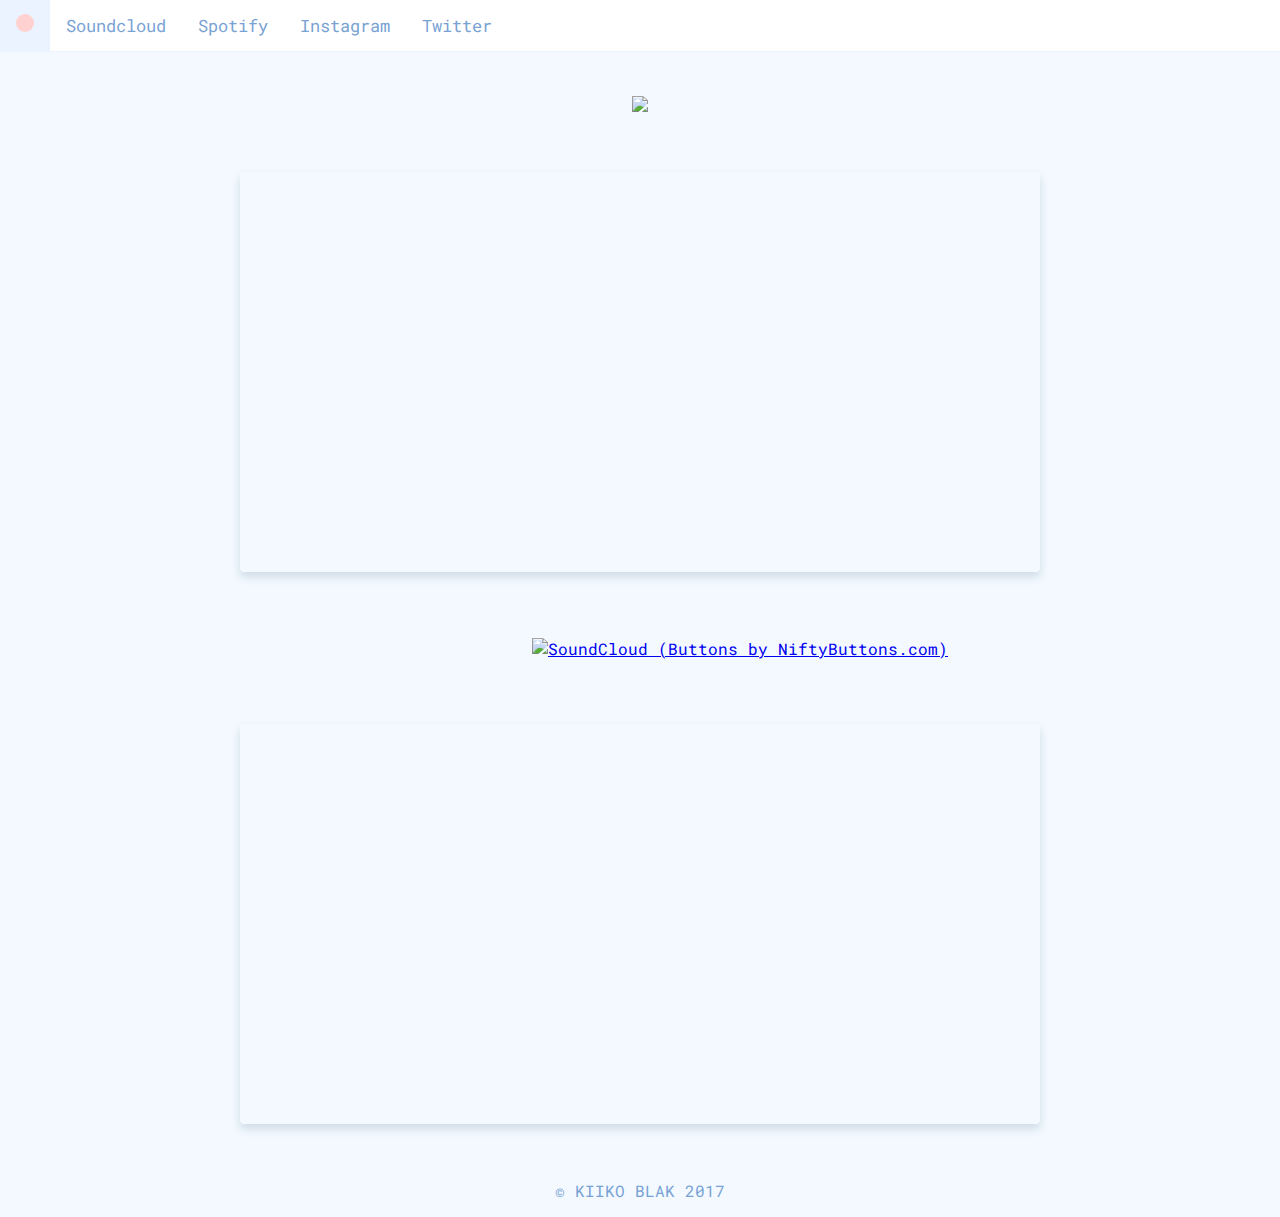
==== public/index.html @ b3b570a7 "update" ====
<!DOCTYPE html>
<body>
  <ul class="topnav" id="myTopnav">
  <li><a href="./"><img style="height: 18px;" src="images/pink-circle.svg" /></a></li>
  <li><a target="_blank" href="https://soundcloud.com/kiikoblak">Soundcloud</a></li>
  <li><a target="_blank" href="https://open.spotify.com/artist/12fzO7xcyUgAdJyua4yXte">Spotify</a></li>
  <li><a target="_blank" href="https://instagram.com/kiikoblak">Instagram</a></li>
  <li><a target="_blank" href="https://twitter.com/kiikoblak">Twitter</a></li>
  

  <li class="icon">
    <a href="javascript:void(0);" onclick="myFunction()">&#9776;</a>
  </li>
</ul>


  <div class="wrapper">

      <head>
	<meta name="generator" content="Hugo 0.29" />
  <link rel="stylesheet" type="text/css" href="./style.css">
  <meta name="viewport" content="width=device-width,initial-scale=1.0">
  <script src="main.js"></script>
</head>


    <div class="pad">
      <img style="width:100%; padding-top: 80px" src="./images/sand-text.png" />
    </div>

    <div class="card">
      <iframe width="100%" height="100%" scrolling="no" frameborder="no" src="https://w.soundcloud.com/player/?url=https%3A//api.soundcloud.com/playlists/359913416&amp;color=%23ff5500&amp;auto_play=false&amp;hide_related=false&amp;show_comments=true&amp;show_user=true&amp;show_reposts=false&amp;show_teaser=true"></iframe>
    </div>

    <br />
    <div class="row">
      <iframe src="https://open.spotify.com/follow/1/?uri=spotify:artist:12fzO7xcyUgAdJyua4yXte&size=basic&theme=light" width="200" height="30" scrolling="no" frameborder="0" style="border:none; overflow:hidden;" allowtransparency="true"></iframe>
      <a href="kiikoblak" target="_blank"><img title="SoundCloud (Buttons by NiftyButtons.com)" src="http://www.niftybuttons.com/soundcloud/soundcloud1.png"></a>
    </div>
    <br />

    <div class="card">
      <iframe src="https://open.spotify.com/embed/user/1222640685/playlist/0QpjihfKDpSFMh0rsAtGju" width="100%" height="100%" frameborder="0" allowtransparency="true"></iframe>
    </div>


    

    <footer>
  </p></h2>
  <p>
    &copy; KIIKO BLAK 2017
  </p>
</footer>


  </div>
</body>

</html>
---- public/style.css ----
@import url('https://fonts.googleapis.com/css?family=Roboto+Mono');

:root{
  --lightblue: #78A2D4;
  --paleblue: #eaf3ff;
  --pink: #FFD1D1;
}

body {
    text-align: center;
    font-family: 'Roboto Mono';
    background-color: #F3F9FF;
    margin: 0 auto;
}

p {
  color: var(--lightblue);
}

.txt-pink{
  color:
}

.wrapper {
  margin: 0 auto;
  max-width: 800px;
  display: flex;
  flex-direction: column;
  align-content: center;
}

.row{
  align-items: center;
  justify-content: center;
  display: flex;
  margin: 0 auto;
}

.space-between{
  justify-content: space-around;
}

.pad{
  padding: 2%;
}

.well{
  padding: 5% 0;
}

.card{
  margin: 5% 0px 5% 0px;
  height: 400px;
  box-shadow: 0 5px 10px rgba(7, 51, 84, 0.15);
  border-radius: 4px;
}

.card-100{
  margin: 5% 0px 5% 0px;
  height: 100%;
  box-shadow: 0 5px 10px rgba(7, 51, 84, 0.15);
}

.soundContainer .g-box-full{
  background-color: black !important;
}

.social-icon{
  width: 45px;
  margin: 30px 15px 15px 15px;
  transition: all .1s ease;
}

.social-icon:hover{
  opacity: .8
}

#icon-sc{
  width: 54px;
}

/* NAV */

/* Remove margins and padding from the list, and add a black background color */
ul.topnav {
  list-style-type: none;
  margin: 0;
  padding: 0;
  overflow: hidden;
  background-color: white;
  border-bottom: 1px solid var(--paleblue);
  position: fixed;
  width: 100%;
}

/* Float the list items side by side */
ul.topnav li {float:left;}

/* Style the links inside the list items */
ul.topnav li a {
  display: inline-block;
  color: var(--lightblue);
  text-align:center;
  padding: 14px 16px;
  text-decoration: none;
  transition: 0.3s;
  font-size: 17px;
}

/* Change background color of links on hover */
ul.topnav li a:hover {background-color: var(--paleblue);}

/* Hide the list item that contains the link that should open and close the topnav on small screens */
ul.topnav li.icon {display: none;}

/* When the screen is less than 680 pixels wide, hide all list items, except for the first one ("Home"). Show the list item that contains the link to open and close the topnav (li.icon) */
@media screen and (max-width:680px) {
  ul.topnav li:not(:first-child){display:none;}
  ul.topnav li.icon {
    float:right;
    display: inline-block;
  }
}

/* The "responsive" class is added to the topnav with JavaScript when the user clicks on the icon. This class makes the topnav look good on small screens */
@media screen and (max-width:680px) {
  ul.topnav.responsive {position:relative;}
  ul.topnav.responsive li.icon {
    position: absolute;
    right: 0;
    top: 0;
  }

  ul.topnav.responsive li {
    float:none;
    display:inline;
  }

  ul.topnav.responsive li a {
    display:block;
    text-align:left;
  }
}
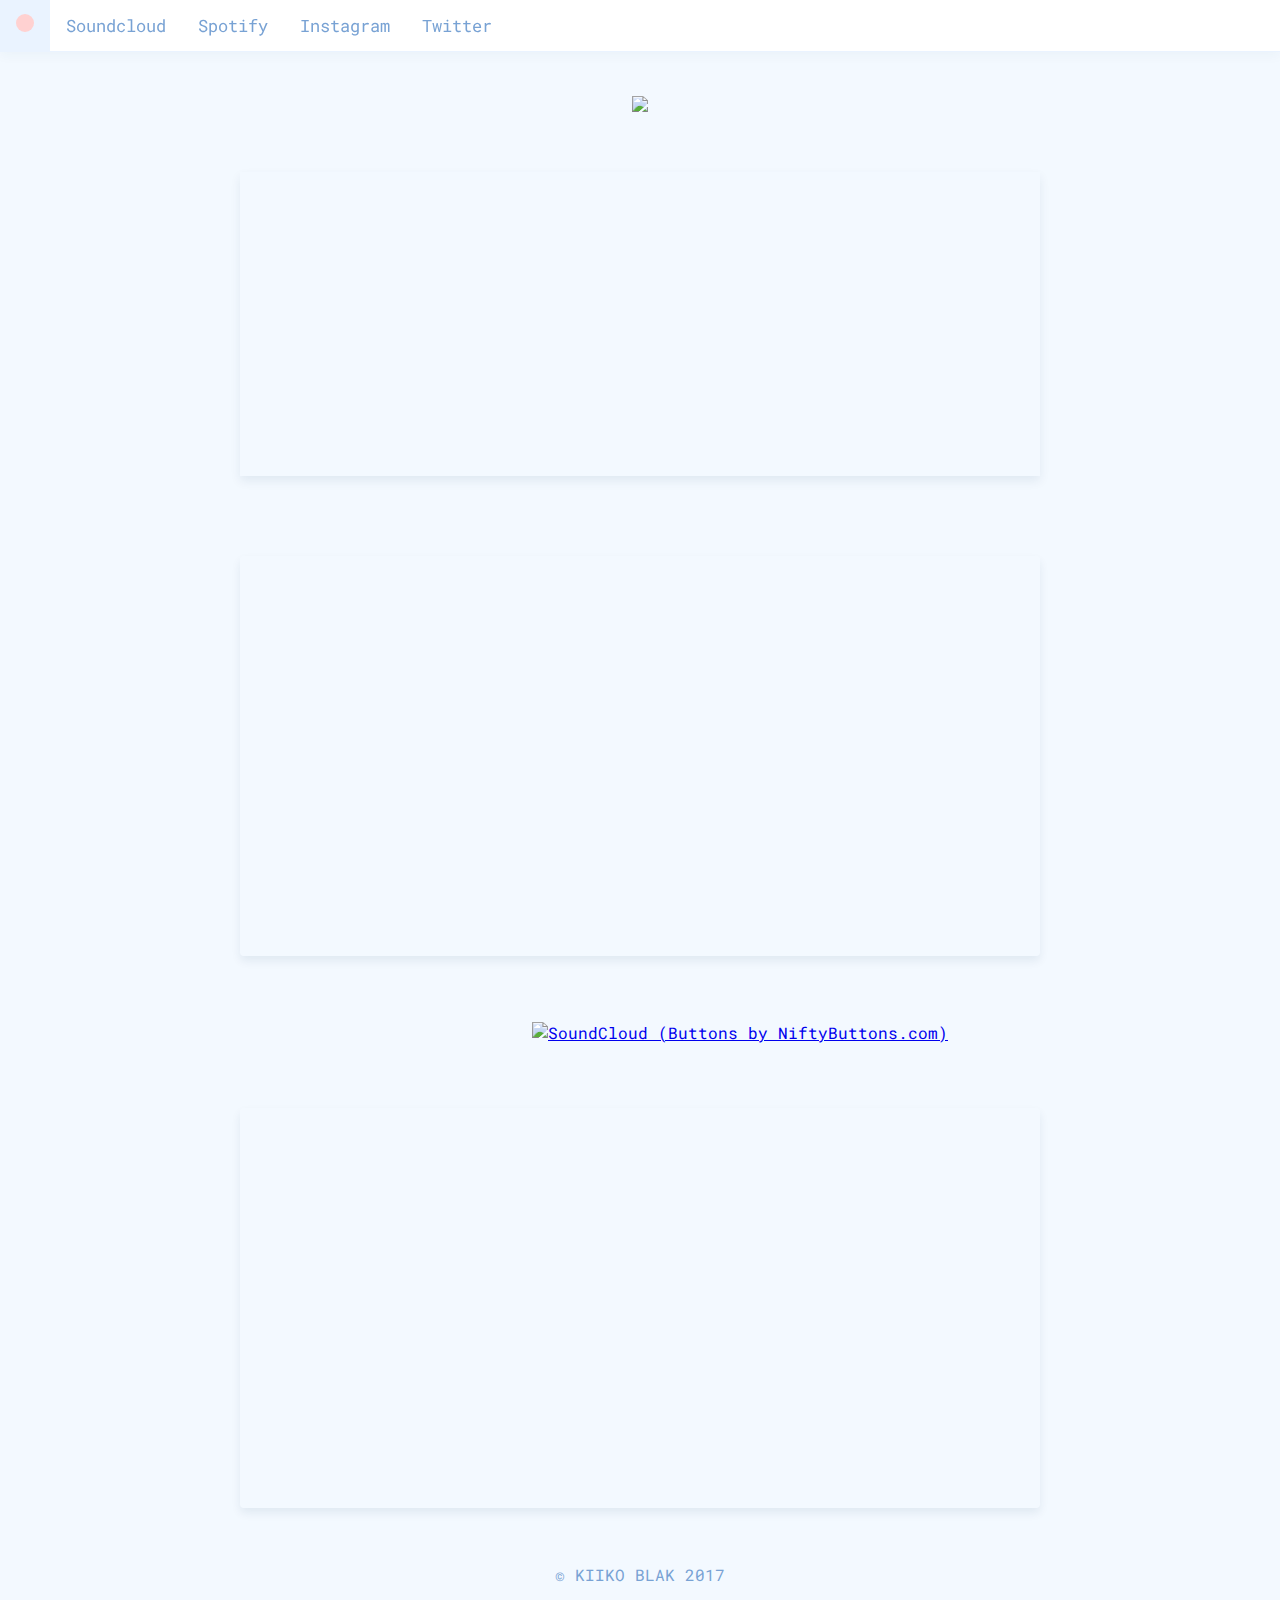
==== commit b7219d5c: "hugo" ====
--- a/public/index.html
+++ b/public/index.html
@@ -26,6 +26,10 @@
 
     <div class="pad">
       <img style="width:100%; padding-top: 80px" src="./images/sand-text.png" />
+    </div>
+
+    <div class="card-100">
+      <iframe width="100%" height="300" scrolling="no" frameborder="no" src="https://w.soundcloud.com/player/?url=https%3A//api.soundcloud.com/tracks/347065018&amp;color=%23ff5500&amp;auto_play=false&amp;hide_related=false&amp;show_comments=true&amp;show_user=true&amp;show_reposts=false&amp;show_teaser=true&amp;visual=true"></iframe>
     </div>
 
     <div class="card">
--- a/public/style.css
+++ b/public/style.css
@@ -51,14 +51,14 @@
 .card{
   margin: 5% 0px 5% 0px;
   height: 400px;
-  box-shadow: 0 5px 10px rgba(7, 51, 84, 0.15);
+  box-shadow: 0 5px 10px rgba(7, 51, 84, 0.08);
   border-radius: 4px;
 }
 
 .card-100{
   margin: 5% 0px 5% 0px;
   height: 100%;
-  box-shadow: 0 5px 10px rgba(7, 51, 84, 0.15);
+  box-shadow: 0 5px 10px rgba(7, 51, 84, 0.08);
 }
 
 .soundContainer .g-box-full{
@@ -91,6 +91,8 @@
   border-bottom: 1px solid var(--paleblue);
   position: fixed;
   width: 100%;
+  box-shadow: 0 5px 10px rgba(7, 51, 84, 0.03);
+
 }
 
 /* Float the list items side by side */
@@ -108,7 +110,9 @@
 }
 
 /* Change background color of links on hover */
-ul.topnav li a:hover {background-color: var(--paleblue);}
+ul.topnav li a:hover {
+  background-color: var(--paleblue);
+}
 
 /* Hide the list item that contains the link that should open and close the topnav on small screens */
 ul.topnav li.icon {display: none;}
@@ -124,11 +128,15 @@
 
 /* The "responsive" class is added to the topnav with JavaScript when the user clicks on the icon. This class makes the topnav look good on small screens */
 @media screen and (max-width:680px) {
-  ul.topnav.responsive {position:relative;}
+  ul.topnav.responsive {
+    position:absolute;
+    box-shadow: 0 5px 10px rgba(7, 51, 84, 0.15);
+  }
   ul.topnav.responsive li.icon {
     position: absolute;
     right: 0;
     top: 0;
+    z-index: 1000;
   }
 
   ul.topnav.responsive li {
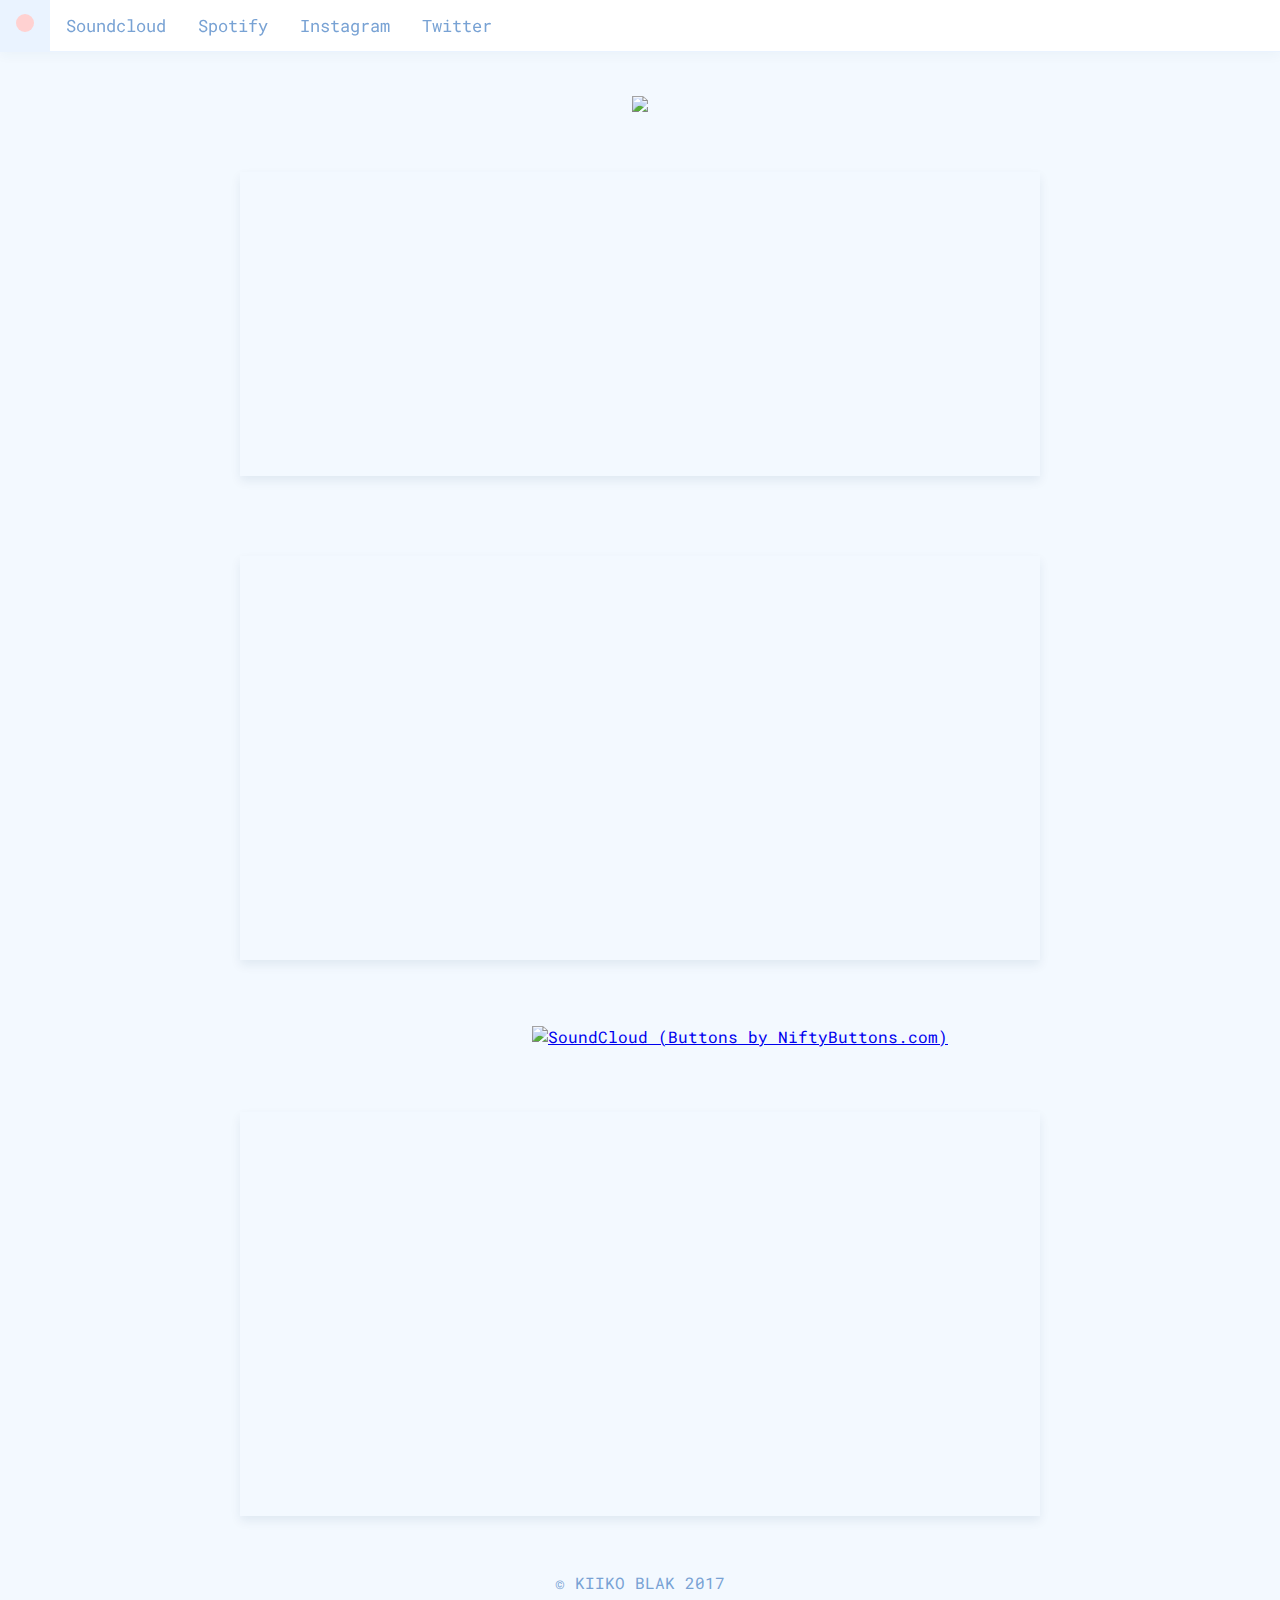
==== commit 17f9043c: "divs" ====
--- a/public/index.html
+++ b/public/index.html
@@ -28,13 +28,19 @@
       <img style="width:100%; padding-top: 80px" src="./images/sand-text.png" />
     </div>
 
+    
+
     <div class="card-100">
       <iframe width="100%" height="300" scrolling="no" frameborder="no" src="https://w.soundcloud.com/player/?url=https%3A//api.soundcloud.com/tracks/347065018&amp;color=%23ff5500&amp;auto_play=false&amp;hide_related=false&amp;show_comments=true&amp;show_user=true&amp;show_reposts=false&amp;show_teaser=true&amp;visual=true"></iframe>
     </div>
 
-    <div class="card">
-      <iframe width="100%" height="100%" scrolling="no" frameborder="no" src="https://w.soundcloud.com/player/?url=https%3A//api.soundcloud.com/playlists/359913416&amp;color=%23ff5500&amp;auto_play=false&amp;hide_related=false&amp;show_comments=true&amp;show_user=true&amp;show_reposts=false&amp;show_teaser=true"></iframe>
+    
+
+    <div class="card-100">
+      <iframe width="100%" height="400" scrolling="no" frameborder="no" src="https://w.soundcloud.com/player/?url=https%3A//api.soundcloud.com/playlists/359913416&amp;color=%23ff5500&amp;auto_play=false&amp;hide_related=false&amp;show_comments=true&amp;show_user=true&amp;show_reposts=false&amp;show_teaser=true"></iframe>
     </div>
+
+    
 
     <br />
     <div class="row">
@@ -43,8 +49,10 @@
     </div>
     <br />
 
-    <div class="card">
-      <iframe src="https://open.spotify.com/embed/user/1222640685/playlist/0QpjihfKDpSFMh0rsAtGju" width="100%" height="100%" frameborder="0" allowtransparency="true"></iframe>
+    
+
+    <div class="card-100">
+      <iframe width="100%" height="400" src="https://open.spotify.com/embed/user/1222640685/playlist/0QpjihfKDpSFMh0rsAtGju" frameborder="0" allowtransparency="true"></iframe>
     </div>
 
 
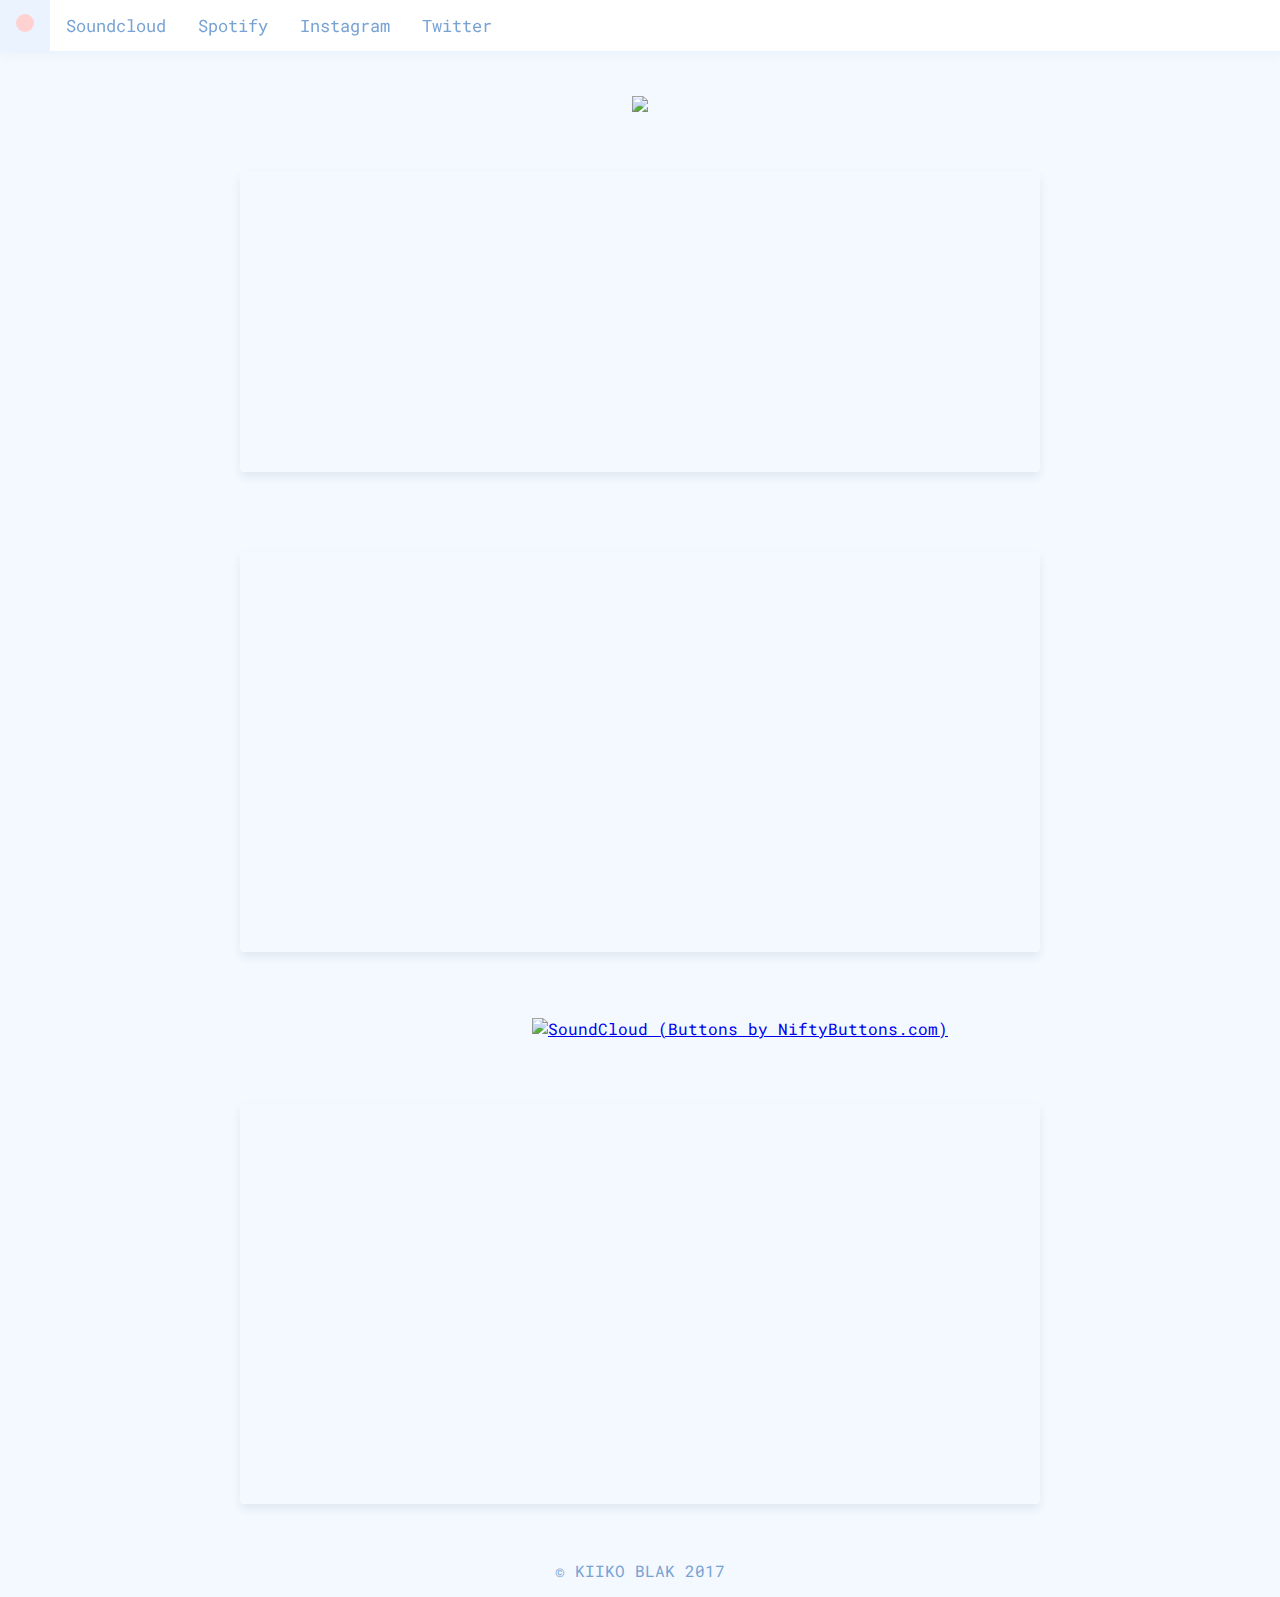
==== commit 080f7542: "fix" ====
--- a/public/index.html
+++ b/public/index.html
@@ -30,13 +30,13 @@
 
     
 
-    <div class="card-100">
+    <div class="card" style="height:300px">
       <iframe width="100%" height="300" scrolling="no" frameborder="no" src="https://w.soundcloud.com/player/?url=https%3A//api.soundcloud.com/tracks/347065018&amp;color=%23ff5500&amp;auto_play=false&amp;hide_related=false&amp;show_comments=true&amp;show_user=true&amp;show_reposts=false&amp;show_teaser=true&amp;visual=true"></iframe>
     </div>
 
     
 
-    <div class="card-100">
+    <div class="card" style="height:400px">
       <iframe width="100%" height="400" scrolling="no" frameborder="no" src="https://w.soundcloud.com/player/?url=https%3A//api.soundcloud.com/playlists/359913416&amp;color=%23ff5500&amp;auto_play=false&amp;hide_related=false&amp;show_comments=true&amp;show_user=true&amp;show_reposts=false&amp;show_teaser=true"></iframe>
     </div>
 
@@ -51,7 +51,7 @@
 
     
 
-    <div class="card-100">
+    <div class="card" style="height: 400px">
       <iframe width="100%" height="400" src="https://open.spotify.com/embed/user/1222640685/playlist/0QpjihfKDpSFMh0rsAtGju" frameborder="0" allowtransparency="true"></iframe>
     </div>
 
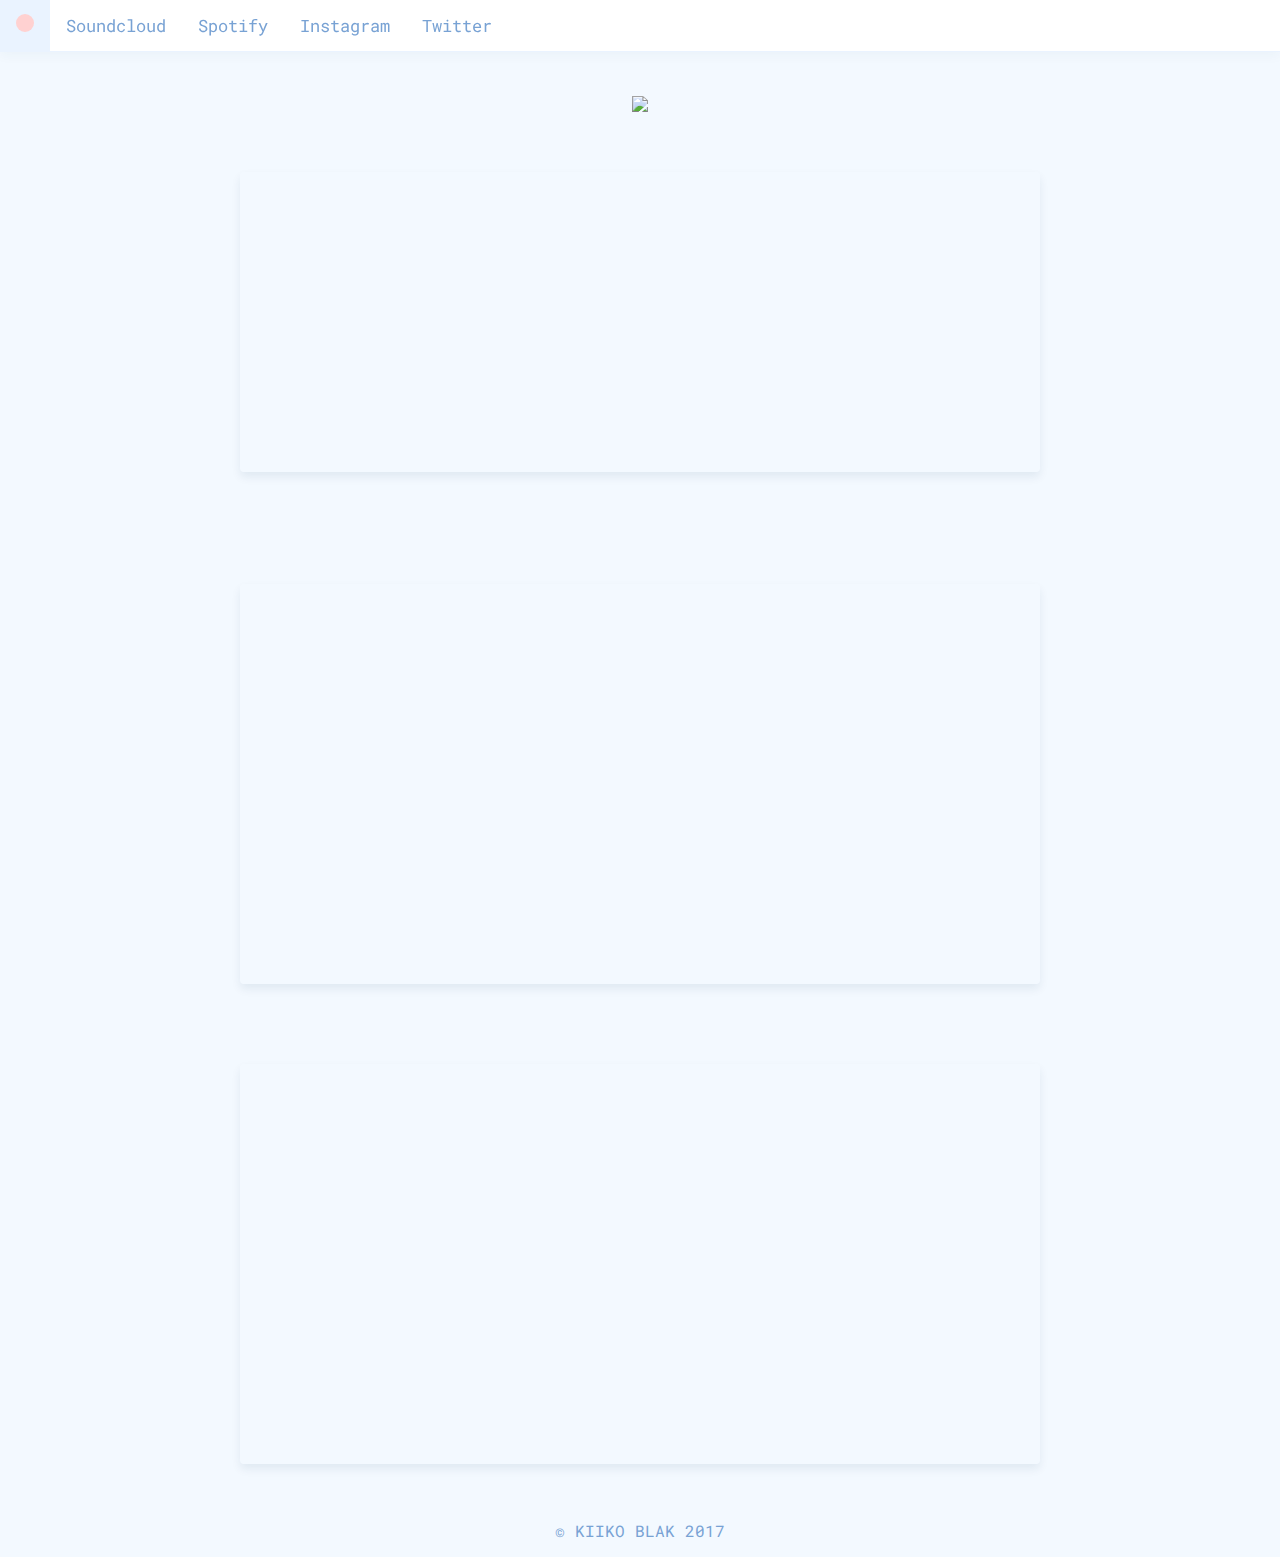
==== commit 649dce2e: "email button" ====
--- a/public/index.html
+++ b/public/index.html
@@ -6,6 +6,7 @@
   <li><a target="_blank" href="https://open.spotify.com/artist/12fzO7xcyUgAdJyua4yXte">Spotify</a></li>
   <li><a target="_blank" href="https://instagram.com/kiikoblak">Instagram</a></li>
   <li><a target="_blank" href="https://twitter.com/kiikoblak">Twitter</a></li>
+
   
 
   <li class="icon">
@@ -18,6 +19,7 @@
 
       <head>
 	<meta name="generator" content="Hugo 0.29" />
+  <title>KIIKO BLAK</title>
   <link rel="stylesheet" type="text/css" href="./style.css">
   <meta name="viewport" content="width=device-width,initial-scale=1.0">
   <script src="main.js"></script>
@@ -34,6 +36,11 @@
       <iframe width="100%" height="300" scrolling="no" frameborder="no" src="https://w.soundcloud.com/player/?url=https%3A//api.soundcloud.com/tracks/347065018&amp;color=%23ff5500&amp;auto_play=false&amp;hide_related=false&amp;show_comments=true&amp;show_user=true&amp;show_reposts=false&amp;show_teaser=true&amp;visual=true"></iframe>
     </div>
 
+    <div class="pad">
+      <script type="text/javascript" src="https://static.mailerlite.com/data/webforms/604036/v3f4d0.js?v2"></script>
+
+    </div>
+
     
 
     <div class="card" style="height:400px">
@@ -42,12 +49,7 @@
 
     
 
-    <br />
-    <div class="row">
-      <iframe src="https://open.spotify.com/follow/1/?uri=spotify:artist:12fzO7xcyUgAdJyua4yXte&size=basic&theme=light" width="200" height="30" scrolling="no" frameborder="0" style="border:none; overflow:hidden;" allowtransparency="true"></iframe>
-      <a href="kiikoblak" target="_blank"><img title="SoundCloud (Buttons by NiftyButtons.com)" src="http://www.niftybuttons.com/soundcloud/soundcloud1.png"></a>
-    </div>
-    <br />
+    
 
     
 
--- a/public/style.css
+++ b/public/style.css
@@ -92,7 +92,9 @@
   position: fixed;
   width: 100%;
   box-shadow: 0 5px 10px rgba(7, 51, 84, 0.03);
-
+  position: fixed;
+  top: 0;
+  z-index: 9999;
 }
 
 /* Float the list items side by side */
@@ -119,7 +121,7 @@
 
 /* When the screen is less than 680 pixels wide, hide all list items, except for the first one ("Home"). Show the list item that contains the link to open and close the topnav (li.icon) */
 @media screen and (max-width:680px) {
-  ul.topnav li:not(:first-child){display:none;}
+  ul.topnav li:not(:first-child) {display:none;}
   ul.topnav li.icon {
     float:right;
     display: inline-block;
@@ -129,7 +131,9 @@
 /* The "responsive" class is added to the topnav with JavaScript when the user clicks on the icon. This class makes the topnav look good on small screens */
 @media screen and (max-width:680px) {
   ul.topnav.responsive {
-    position:absolute;
+    position:fixed;
+    top: 0;
+    z-index: 9999;
     box-shadow: 0 5px 10px rgba(7, 51, 84, 0.15);
   }
   ul.topnav.responsive li.icon {
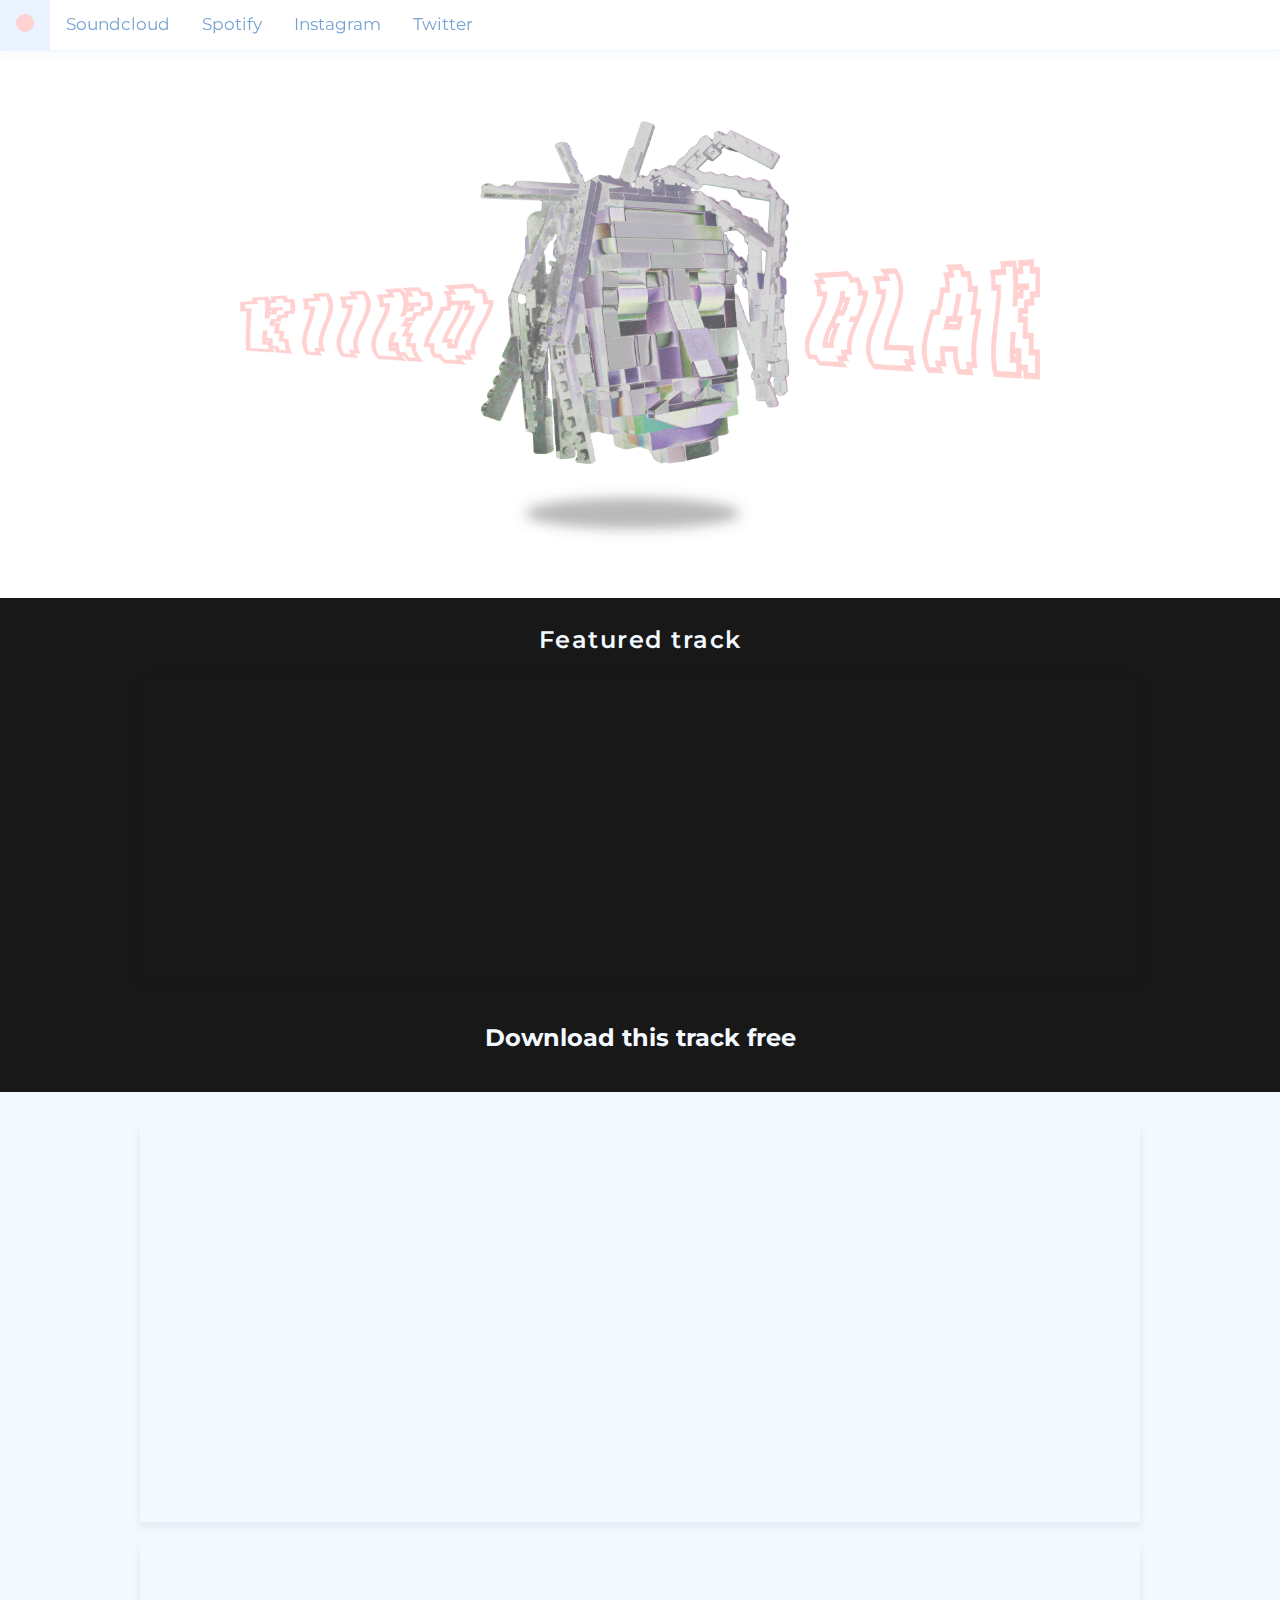
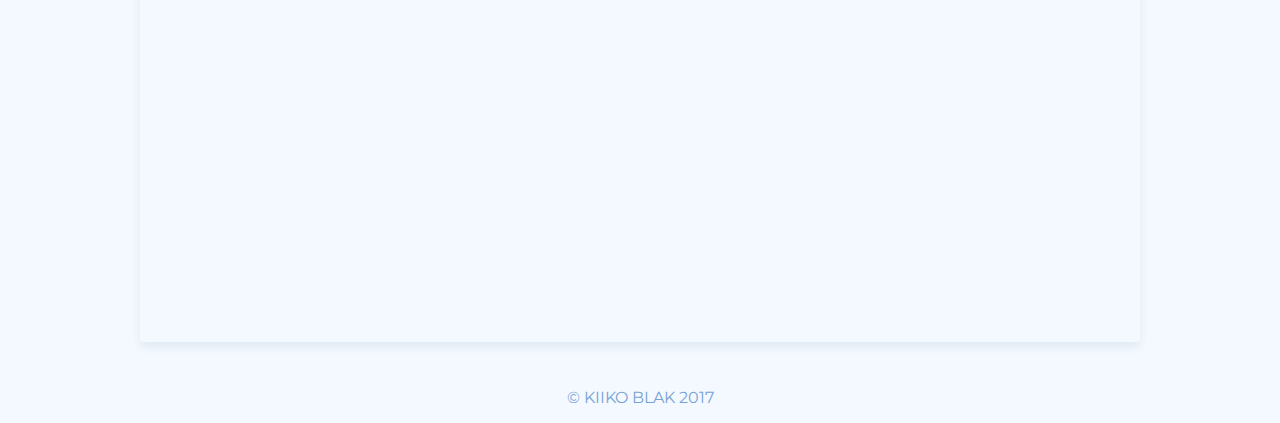
==== commit 10518ab2: "redesign" ====
--- a/public/index.html
+++ b/public/index.html
@@ -1,4 +1,13 @@
 <!DOCTYPE html>
+<head>
+	<meta name="generator" content="Hugo 0.29" />
+  <title>KIIKO BLAK</title>
+  <link rel="stylesheet" type="text/css" href="./style.css">
+  <meta name="viewport" content="width=device-width,initial-scale=1.0">
+  <script src="main.js"></script>
+</head>
+
+
 <body>
   <ul class="topnav" id="myTopnav">
   <li><a href="./"><img style="height: 18px;" src="images/pink-circle.svg" /></a></li>
@@ -6,8 +15,6 @@
   <li><a target="_blank" href="https://open.spotify.com/artist/12fzO7xcyUgAdJyua4yXte">Spotify</a></li>
   <li><a target="_blank" href="https://instagram.com/kiikoblak">Instagram</a></li>
   <li><a target="_blank" href="https://twitter.com/kiikoblak">Twitter</a></li>
-
-  
 
   <li class="icon">
     <a href="javascript:void(0);" onclick="myFunction()">&#9776;</a>
@@ -17,29 +24,33 @@
 
   <div class="wrapper">
 
-      <head>
-	<meta name="generator" content="Hugo 0.29" />
-  <title>KIIKO BLAK</title>
-  <link rel="stylesheet" type="text/css" href="./style.css">
-  <meta name="viewport" content="width=device-width,initial-scale=1.0">
-  <script src="main.js"></script>
-</head>
+<section class="hero">
+  <div class="cell well">
+    <img class="img-hero" src="images/head-chrome-words.png"/>
+  </div>
+</section>
+
+<section class="bg-dark pad">
+  <div class="cell">
+    <h1 class="txt-white">Featured track</h1>
+
+  
+  <div class="card" style="height:300px;">
+    <iframe width="100%" height="300" scrolling="no" frameborder="no" src="https://w.soundcloud.com/player/?url=https%3A//api.soundcloud.com/tracks/347065018&amp;color=%23ff5500&amp;auto_play=false&amp;hide_related=false&amp;show_comments=true&amp;show_user=true&amp;show_reposts=false&amp;show_teaser=true&amp;visual=true"></iframe>
+  </div>
+  
+
+  <div class="pad row">
+    <h2 class="txt-white">Download this track free</h2>
+    <script type="text/javascript" src="https://static.mailerlite.com/data/webforms/602788/g9r7y3.js?v10"></script>
+
+  </div>
+  </div>
+</section>
 
 
-    <div class="pad">
-      <img style="width:100%; padding-top: 80px" src="./images/sand-text.png" />
-    </div>
-
-    
-
-    <div class="card" style="height:300px">
-      <iframe width="100%" height="300" scrolling="no" frameborder="no" src="https://w.soundcloud.com/player/?url=https%3A//api.soundcloud.com/tracks/347065018&amp;color=%23ff5500&amp;auto_play=false&amp;hide_related=false&amp;show_comments=true&amp;show_user=true&amp;show_reposts=false&amp;show_teaser=true&amp;visual=true"></iframe>
-    </div>
-
-    <div class="pad">
-      <script type="text/javascript" src="https://static.mailerlite.com/data/webforms/604036/v3f4d0.js?v2"></script>
-
-    </div>
+<section class="bg-paleblue">
+  <div class="cell pad">
 
     
 
@@ -57,8 +68,8 @@
       <iframe width="100%" height="400" src="https://open.spotify.com/embed/user/1222640685/playlist/0QpjihfKDpSFMh0rsAtGju" frameborder="0" allowtransparency="true"></iframe>
     </div>
 
-
-    
+  </div>
+</section>
 
     <footer>
   </p></h2>
--- a/public/style.css
+++ b/public/style.css
@@ -1,29 +1,71 @@
 @import url('https://fonts.googleapis.com/css?family=Roboto+Mono');
+@import url('https://fonts.googleapis.com/css?family=Montserrat:400,600');
+
 
 :root{
   --lightblue: #78A2D4;
   --paleblue: #eaf3ff;
   --pink: #FFD1D1;
+  --offwhite: #F3F9FF;
+  --dark: #181818;
+  --green: #2ECC71;
 }
 
 body {
     text-align: center;
-    font-family: 'Roboto Mono';
-    background-color: #F3F9FF;
+    font-family: 'Montserrat';
+    background-color: var(--offwhite);
     margin: 0 auto;
+    font-size: 16px;
+}
+
+h1{
+  font-size: 1.5em;
+  letter-spacing: 1.5px;
+  font-weight: 600;
 }
 
 p {
   color: var(--lightblue);
 }
 
+.txt-white{
+  color: var(--offwhite);
+}
+
+section{
+  max-width: 100%;
+}
+
+section.hero{
+  background-position: center;
+  background-repeat: no-repeat;
+  background-color: white;
+  background-image:url(/images/whiteroom.png);
+  background-size: cover;
+  min-height: 300px;
+}
+
+.img-hero{
+  max-width: 800px;
+  width: 90%;
+  margin-top: 70px;
+}
+
 .txt-pink{
   color:
 }
 
+.bg-paleblue{
+  background-color: var(--offwhite) !important;
+}
+
+.bg-dark{
+  background-color: var(--dark);
+}
+
 .wrapper {
   margin: 0 auto;
-  max-width: 800px;
   display: flex;
   flex-direction: column;
   align-content: center;
@@ -33,7 +75,7 @@
   align-items: center;
   justify-content: center;
   display: flex;
-  margin: 0 auto;
+  flex-wrap: wrap;
 }
 
 .space-between{
@@ -41,15 +83,20 @@
 }
 
 .pad{
-  padding: 2%;
+  padding: 10px;
+}
+
+.cell{
+  max-width: 1000px;
+  margin: 0 auto;
 }
 
 .well{
-  padding: 5% 0;
+  padding: 4% 0;
 }
 
 .card{
-  margin: 5% 0px 5% 0px;
+  margin: 20px 0px 20px 0px;
   height: 400px;
   box-shadow: 0 5px 10px rgba(7, 51, 84, 0.08);
   border-radius: 4px;
@@ -79,7 +126,20 @@
   width: 54px;
 }
 
+.item-overlay {
+  position: absolute;
+  z-index: 2;
+  top: 100%;
+  padding: 1rem;
+  transform: translateY(-4em);
+  color: #ededed;
+  transition: transform .5s ease-in-out;
+}
+
 /* NAV */
+
+/*.nav-colored { background-color:#000 !important; }
+.nav-transparent { background-color:transparent !important;}*/
 
 /* Remove margins and padding from the list, and add a black background color */
 ul.topnav {
@@ -125,12 +185,14 @@
   ul.topnav li.icon {
     float:right;
     display: inline-block;
+    background-color: white !important;
   }
 }
 
 /* The "responsive" class is added to the topnav with JavaScript when the user clicks on the icon. This class makes the topnav look good on small screens */
 @media screen and (max-width:680px) {
-  ul.topnav.responsive {
+  ul.topnav.responsive, ul.topnav {
+    background-color: white !important;
     position:fixed;
     top: 0;
     z-index: 9999;
